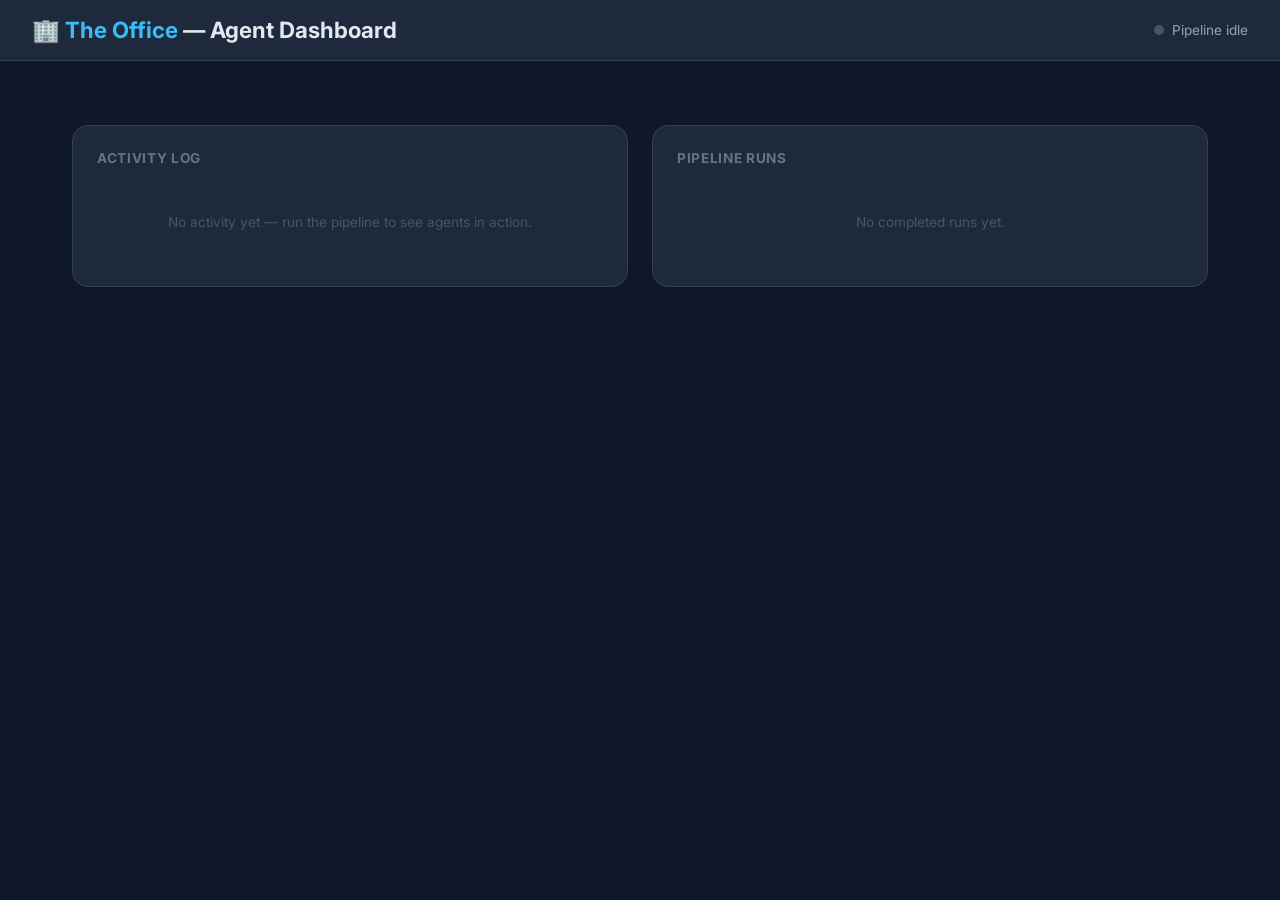
==== dashboard/templates/office.html @ f0c26884 "Add office dashboard — live agent status with speech bubbles - Flask dashboard shows agents as offic" ====
<!DOCTYPE html>
<html lang="en">
<head>
  <meta charset="utf-8">
  <meta name="viewport" content="width=device-width, initial-scale=1">
  <title>The Office — Agent Dashboard</title>
  <style>
    @import url('https://fonts.googleapis.com/css2?family=Inter:wght@400;500;600;700&display=swap');

    * { margin: 0; padding: 0; box-sizing: border-box; }

    body {
      font-family: 'Inter', sans-serif;
      background: #0f172a;
      color: #e2e8f0;
      min-height: 100vh;
    }

    .header {
      background: #1e293b;
      border-bottom: 1px solid #334155;
      padding: 1rem 2rem;
      display: flex;
      justify-content: space-between;
      align-items: center;
    }

    .header h1 {
      font-size: 1.4rem;
      font-weight: 700;
    }

    .header h1 span { color: #38bdf8; }

    .pipeline-status {
      display: flex;
      align-items: center;
      gap: 0.5rem;
      font-size: 0.85rem;
      color: #94a3b8;
    }

    .pipeline-status .dot {
      width: 10px;
      height: 10px;
      border-radius: 50%;
      background: #475569;
    }

    .pipeline-status .dot.active {
      background: #22c55e;
      animation: pulse 1.5s infinite;
    }

    @keyframes pulse {
      0%, 100% { opacity: 1; box-shadow: 0 0 0 0 rgba(34, 197, 94, 0.4); }
      50% { opacity: 0.8; box-shadow: 0 0 0 8px rgba(34, 197, 94, 0); }
    }

    .office-floor {
      display: grid;
      grid-template-columns: repeat(4, 1fr);
      gap: 1.5rem;
      padding: 2rem;
      max-width: 1200px;
      margin: 0 auto;
    }

    .desk {
      background: #1e293b;
      border: 1px solid #334155;
      border-radius: 16px;
      padding: 1.5rem;
      position: relative;
      transition: all 0.3s ease;
    }

    .desk:hover {
      border-color: #475569;
      transform: translateY(-2px);
    }

    .desk.working {
      border-color: #38bdf8;
      box-shadow: 0 0 20px rgba(56, 189, 248, 0.1);
    }

    .desk.success {
      border-color: #22c55e;
      box-shadow: 0 0 20px rgba(34, 197, 94, 0.1);
    }

    .desk.error {
      border-color: #ef4444;
      box-shadow: 0 0 20px rgba(239, 68, 68, 0.1);
    }

    .agent-avatar {
      width: 64px;
      height: 64px;
      border-radius: 50%;
      background: #334155;
      display: flex;
      align-items: center;
      justify-content: center;
      font-size: 1.8rem;
      margin: 0 auto 1rem;
      position: relative;
    }

    .desk.working .agent-avatar {
      animation: bob 1s ease-in-out infinite;
    }

    @keyframes bob {
      0%, 100% { transform: translateY(0); }
      50% { transform: translateY(-4px); }
    }

    .status-indicator {
      position: absolute;
      bottom: 2px;
      right: 2px;
      width: 14px;
      height: 14px;
      border-radius: 50%;
      border: 2px solid #1e293b;
      background: #475569;
    }

    .desk.working .status-indicator { background: #38bdf8; }
    .desk.success .status-indicator { background: #22c55e; }
    .desk.error .status-indicator { background: #ef4444; }
    .desk.idle .status-indicator { background: #475569; }

    .agent-name {
      font-weight: 600;
      text-align: center;
      font-size: 1rem;
      margin-bottom: 0.2rem;
    }

    .agent-title {
      text-align: center;
      font-size: 0.75rem;
      color: #64748b;
      margin-bottom: 1rem;
      text-transform: uppercase;
      letter-spacing: 0.05em;
    }

    .speech-bubble {
      background: #334155;
      border-radius: 12px;
      padding: 0.75rem 1rem;
      font-size: 0.85rem;
      line-height: 1.4;
      position: relative;
      min-height: 3rem;
      color: #cbd5e1;
    }

    .speech-bubble::before {
      content: '';
      position: absolute;
      top: -8px;
      left: 50%;
      transform: translateX(-50%);
      width: 0;
      height: 0;
      border-left: 8px solid transparent;
      border-right: 8px solid transparent;
      border-bottom: 8px solid #334155;
    }

    .desk.working .speech-bubble {
      background: #1e3a5f;
    }

    .desk.working .speech-bubble::before {
      border-bottom-color: #1e3a5f;
    }

    .typing-indicator {
      display: none;
    }

    .desk.working .typing-indicator {
      display: inline;
    }

    .typing-indicator span {
      display: inline-block;
      width: 4px;
      height: 4px;
      border-radius: 50%;
      background: #38bdf8;
      margin-left: 2px;
      animation: typing 1.4s infinite;
    }

    .typing-indicator span:nth-child(2) { animation-delay: 0.2s; }
    .typing-indicator span:nth-child(3) { animation-delay: 0.4s; }

    @keyframes typing {
      0%, 60%, 100% { opacity: 0.3; transform: translateY(0); }
      30% { opacity: 1; transform: translateY(-3px); }
    }

    .bottom-panel {
      max-width: 1200px;
      margin: 0 auto;
      padding: 0 2rem 2rem;
      display: grid;
      grid-template-columns: 1fr 1fr;
      gap: 1.5rem;
    }

    .panel {
      background: #1e293b;
      border: 1px solid #334155;
      border-radius: 16px;
      padding: 1.5rem;
    }

    .panel h2 {
      font-size: 0.85rem;
      text-transform: uppercase;
      letter-spacing: 0.05em;
      color: #64748b;
      margin-bottom: 1rem;
    }

    .log-entry {
      display: flex;
      gap: 0.75rem;
      padding: 0.5rem 0;
      border-bottom: 1px solid #334155;
      font-size: 0.8rem;
    }

    .log-entry:last-child { border-bottom: none; }

    .log-time {
      color: #475569;
      font-family: monospace;
      white-space: nowrap;
    }

    .log-agent {
      color: #38bdf8;
      font-weight: 500;
      min-width: 60px;
    }

    .log-message {
      color: #94a3b8;
    }

    .run-entry {
      display: flex;
      justify-content: space-between;
      align-items: center;
      padding: 0.5rem 0;
      border-bottom: 1px solid #334155;
      font-size: 0.8rem;
    }

    .run-entry:last-child { border-bottom: none; }

    .run-topic { color: #e2e8f0; }

    .run-status {
      padding: 0.15rem 0.5rem;
      border-radius: 9999px;
      font-size: 0.7rem;
      font-weight: 600;
      text-transform: uppercase;
    }

    .run-status.published { background: #14532d; color: #4ade80; }
    .run-status.review_failed { background: #7f1d1d; color: #fca5a5; }
    .run-status.running { background: #1e3a5f; color: #38bdf8; }

    .activity-log { max-height: 300px; overflow-y: auto; }

    .empty-state {
      color: #475569;
      font-size: 0.85rem;
      text-align: center;
      padding: 2rem;
    }

    @media (max-width: 768px) {
      .office-floor { grid-template-columns: repeat(2, 1fr); }
      .bottom-panel { grid-template-columns: 1fr; }
    }
  </style>
</head>
<body>

<div class="header">
  <h1>🏢 <span>The Office</span> — Agent Dashboard</h1>
  <div class="pipeline-status">
    <div class="dot" id="pipeline-dot"></div>
    <span id="pipeline-label">Pipeline idle</span>
  </div>
</div>

<div class="office-floor" id="office-floor"></div>

<div class="bottom-panel">
  <div class="panel">
    <h2>Activity Log</h2>
    <div class="activity-log" id="activity-log">
      <div class="empty-state">No activity yet — run the pipeline to see agents in action.</div>
    </div>
  </div>
  <div class="panel">
    <h2>Pipeline Runs</h2>
    <div id="runs-list">
      <div class="empty-state">No completed runs yet.</div>
    </div>
  </div>
</div>

<script>
const AGENTS_ORDER = ['seo_agent', 'writer_agent', 'editor_compliance_agent', 'publisher_agent'];

function renderAgents(agents) {
  const floor = document.getElementById('office-floor');
  floor.innerHTML = '';

  AGENTS_ORDER.forEach(key => {
    const a = agents[key];
    if (!a) return;

    const desk = document.createElement('div');
    desk.className = `desk ${a.status}`;
    desk.innerHTML = `
      <div class="agent-avatar">
        ${a.emoji}
        <div class="status-indicator"></div>
      </div>
      <div class="agent-name">${a.name}</div>
      <div class="agent-title">${a.title}</div>
      <div class="speech-bubble">
        ${a.speech}
        <span class="typing-indicator">
          <span></span><span></span><span></span>
        </span>
      </div>
    `;
    floor.appendChild(desk);
  });
}

function renderLog(log) {
  const el = document.getElementById('activity-log');
  if (!log || log.length === 0) {
    el.innerHTML = '<div class="empty-state">No activity yet — run the pipeline to see agents in action.</div>';
    return;
  }
  el.innerHTML = log.map(entry => `
    <div class="log-entry">
      <span class="log-time">${entry.time}</span>
      <span class="log-agent">${entry.agent}</span>
      <span class="log-message">${entry.message}</span>
    </div>
  `).join('');
}

function renderRuns(runs) {
  const el = document.getElementById('runs-list');
  if (!runs || runs.length === 0) {
    el.innerHTML = '<div class="empty-state">No completed runs yet.</div>';
    return;
  }
  el.innerHTML = runs.map(run => `
    <div class="run-entry">
      <span class="run-topic">${run.topic || 'Unknown'}</span>
      <span class="run-status ${run.status || ''}">${run.status || 'unknown'}</span>
    </div>
  `).join('');
}

function updatePipelineStatus(state) {
  const dot = document.getElementById('pipeline-dot');
  const label = document.getElementById('pipeline-label');
  if (state.pipeline_running) {
    dot.classList.add('active');
    label.textContent = `Working on: ${state.current_topic || '...'}`;
  } else {
    dot.classList.remove('active');
    label.textContent = 'Pipeline idle';
  }
}

async function poll() {
  try {
    const res = await fetch('/api/state');
    const state = await res.json();
    renderAgents(state.agents);
    renderLog(state.activity_log);
    renderRuns(state.runs);
    updatePipelineStatus(state);
  } catch (e) {
    console.error('Poll failed:', e);
  }
}

// Initial render from server-injected state
const initialState = {{ state | tojson }};
renderAgents(initialState.agents);
renderLog(initialState.activity_log);
renderRuns(initialState.runs);
updatePipelineStatus(initialState);

// Poll every 1.5 seconds
setInterval(poll, 1500);
</script>
</body>
</html>
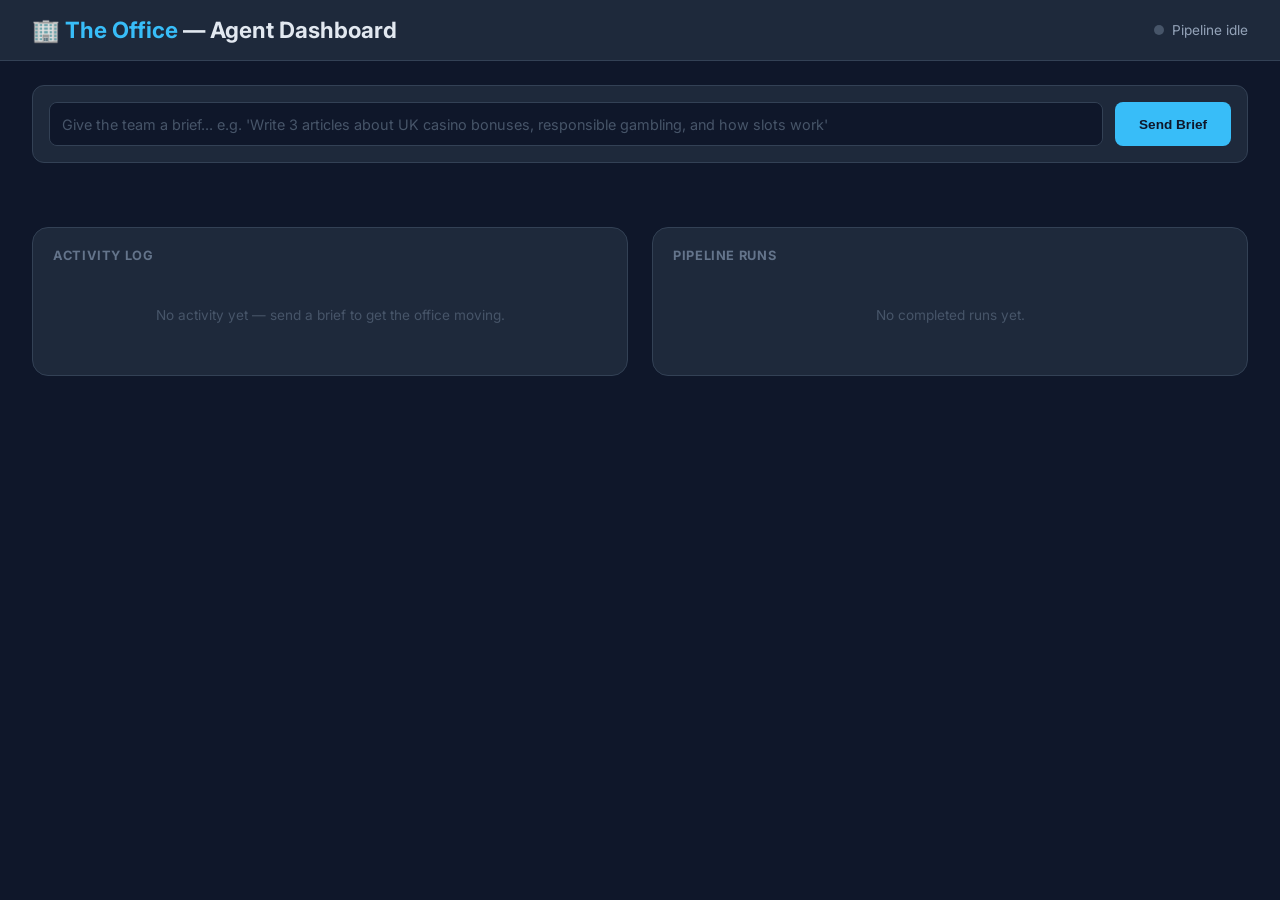
==== commit a4df1bb6: "Phase 2: Manager Agent, Sub-Editor, knowledge bases, agent chat - Manager Agent (Max) parses founder" ====
--- a/dashboard/templates/office.html
+++ b/dashboard/templates/office.html
@@ -6,16 +6,13 @@
   <title>The Office — Agent Dashboard</title>
   <style>
     @import url('https://fonts.googleapis.com/css2?family=Inter:wght@400;500;600;700&display=swap');
-
     * { margin: 0; padding: 0; box-sizing: border-box; }
-
     body {
       font-family: 'Inter', sans-serif;
       background: #0f172a;
       color: #e2e8f0;
       min-height: 100vh;
     }
-
     .header {
       background: #1e293b;
       border-bottom: 1px solid #334155;
@@ -24,277 +21,265 @@
       justify-content: space-between;
       align-items: center;
     }
-
-    .header h1 {
-      font-size: 1.4rem;
-      font-weight: 700;
-    }
-
+    .header h1 { font-size: 1.4rem; font-weight: 700; }
     .header h1 span { color: #38bdf8; }
-
     .pipeline-status {
-      display: flex;
-      align-items: center;
-      gap: 0.5rem;
-      font-size: 0.85rem;
-      color: #94a3b8;
-    }
-
-    .pipeline-status .dot {
-      width: 10px;
-      height: 10px;
-      border-radius: 50%;
-      background: #475569;
-    }
-
-    .pipeline-status .dot.active {
-      background: #22c55e;
-      animation: pulse 1.5s infinite;
-    }
-
+      display: flex; align-items: center; gap: 0.5rem;
+      font-size: 0.85rem; color: #94a3b8;
+    }
+    .dot { width: 10px; height: 10px; border-radius: 50%; background: #475569; }
+    .dot.active { background: #22c55e; animation: pulse 1.5s infinite; }
     @keyframes pulse {
-      0%, 100% { opacity: 1; box-shadow: 0 0 0 0 rgba(34, 197, 94, 0.4); }
-      50% { opacity: 0.8; box-shadow: 0 0 0 8px rgba(34, 197, 94, 0); }
-    }
+      0%, 100% { opacity: 1; box-shadow: 0 0 0 0 rgba(34,197,94,0.4); }
+      50% { opacity: 0.8; box-shadow: 0 0 0 8px rgba(34,197,94,0); }
+    }
+
+    .brief-bar { max-width: 1400px; margin: 1.5rem auto 0; padding: 0 2rem; }
+    .brief-form {
+      display: flex; gap: 0.75rem;
+      background: #1e293b; border: 1px solid #334155;
+      border-radius: 12px; padding: 1rem;
+    }
+    .brief-form textarea {
+      flex: 1; background: #0f172a; border: 1px solid #334155;
+      border-radius: 8px; color: #e2e8f0; padding: 0.75rem;
+      font-family: inherit; font-size: 0.9rem; resize: none;
+      height: 44px; line-height: 1.4;
+    }
+    .brief-form textarea:focus { outline: none; border-color: #38bdf8; }
+    .brief-form textarea::placeholder { color: #475569; }
+    .brief-form button {
+      background: #38bdf8; color: #0f172a; border: none;
+      border-radius: 8px; padding: 0 1.5rem;
+      font-weight: 600; font-size: 0.85rem; cursor: pointer; white-space: nowrap;
+    }
+    .brief-form button:hover { background: #7dd3fc; }
+    .brief-form button:disabled { background: #334155; color: #64748b; cursor: not-allowed; }
 
     .office-floor {
       display: grid;
-      grid-template-columns: repeat(4, 1fr);
-      gap: 1.5rem;
-      padding: 2rem;
-      max-width: 1200px;
-      margin: 0 auto;
-    }
-
+      grid-template-columns: repeat(6, 1fr);
+      grid-template-rows: auto auto;
+      gap: 1rem; padding: 1.5rem 2rem;
+      max-width: 1400px; margin: 0 auto;
+    }
+    .desk[data-agent="sub_editor_agent"] {
+      grid-column: 4;
+      grid-row: 2;
+    }
     .desk {
-      background: #1e293b;
-      border: 1px solid #334155;
-      border-radius: 16px;
-      padding: 1.5rem;
-      position: relative;
-      transition: all 0.3s ease;
-    }
-
-    .desk:hover {
-      border-color: #475569;
-      transform: translateY(-2px);
-    }
-
-    .desk.working {
-      border-color: #38bdf8;
-      box-shadow: 0 0 20px rgba(56, 189, 248, 0.1);
-    }
-
-    .desk.success {
-      border-color: #22c55e;
-      box-shadow: 0 0 20px rgba(34, 197, 94, 0.1);
-    }
-
-    .desk.error {
-      border-color: #ef4444;
-      box-shadow: 0 0 20px rgba(239, 68, 68, 0.1);
-    }
-
+      background: #1e293b; border: 1px solid #334155;
+      border-radius: 16px; padding: 1.25rem;
+      transition: all 0.3s ease; cursor: pointer;
+    }
+    .desk:hover { border-color: #475569; transform: translateY(-2px); }
+    .desk.working { border-color: #38bdf8; box-shadow: 0 0 20px rgba(56,189,248,0.1); }
+    .desk.success { border-color: #22c55e; box-shadow: 0 0 20px rgba(34,197,94,0.1); }
+    .desk.error { border-color: #ef4444; box-shadow: 0 0 20px rgba(239,68,68,0.1); }
     .agent-avatar {
-      width: 64px;
-      height: 64px;
-      border-radius: 50%;
-      background: #334155;
-      display: flex;
-      align-items: center;
-      justify-content: center;
-      font-size: 1.8rem;
-      margin: 0 auto 1rem;
-      position: relative;
-    }
-
-    .desk.working .agent-avatar {
-      animation: bob 1s ease-in-out infinite;
-    }
-
-    @keyframes bob {
-      0%, 100% { transform: translateY(0); }
-      50% { transform: translateY(-4px); }
-    }
-
+      width: 56px; height: 56px; border-radius: 50%;
+      background: #334155; display: flex; align-items: center;
+      justify-content: center; font-size: 1.6rem;
+      margin: 0 auto 0.75rem; position: relative;
+    }
+    .desk.working .agent-avatar { animation: bob 1s ease-in-out infinite; }
+    @keyframes bob { 0%, 100% { transform: translateY(0); } 50% { transform: translateY(-4px); } }
     .status-indicator {
-      position: absolute;
-      bottom: 2px;
-      right: 2px;
-      width: 14px;
-      height: 14px;
-      border-radius: 50%;
-      border: 2px solid #1e293b;
-      background: #475569;
-    }
-
+      position: absolute; bottom: 2px; right: 2px;
+      width: 12px; height: 12px; border-radius: 50%;
+      border: 2px solid #1e293b; background: #475569;
+    }
     .desk.working .status-indicator { background: #38bdf8; }
     .desk.success .status-indicator { background: #22c55e; }
     .desk.error .status-indicator { background: #ef4444; }
-    .desk.idle .status-indicator { background: #475569; }
-
-    .agent-name {
-      font-weight: 600;
-      text-align: center;
-      font-size: 1rem;
-      margin-bottom: 0.2rem;
-    }
-
+    .agent-name { font-weight: 600; text-align: center; font-size: 0.9rem; margin-bottom: 0.15rem; }
     .agent-title {
-      text-align: center;
-      font-size: 0.75rem;
-      color: #64748b;
-      margin-bottom: 1rem;
-      text-transform: uppercase;
-      letter-spacing: 0.05em;
-    }
-
+      text-align: center; font-size: 0.65rem; color: #64748b;
+      text-transform: uppercase; letter-spacing: 0.05em; margin-bottom: 0.75rem;
+    }
     .speech-bubble {
-      background: #334155;
-      border-radius: 12px;
-      padding: 0.75rem 1rem;
-      font-size: 0.85rem;
-      line-height: 1.4;
-      position: relative;
-      min-height: 3rem;
-      color: #cbd5e1;
-    }
-
+      background: #334155; border-radius: 10px;
+      padding: 0.6rem 0.75rem; font-size: 0.78rem;
+      line-height: 1.4; position: relative;
+      min-height: 2.5rem; color: #cbd5e1;
+    }
     .speech-bubble::before {
-      content: '';
-      position: absolute;
-      top: -8px;
-      left: 50%;
-      transform: translateX(-50%);
-      width: 0;
-      height: 0;
-      border-left: 8px solid transparent;
-      border-right: 8px solid transparent;
-      border-bottom: 8px solid #334155;
-    }
-
-    .desk.working .speech-bubble {
-      background: #1e3a5f;
-    }
-
-    .desk.working .speech-bubble::before {
-      border-bottom-color: #1e3a5f;
-    }
-
-    .typing-indicator {
-      display: none;
-    }
-
-    .desk.working .typing-indicator {
-      display: inline;
-    }
-
+      content: ''; position: absolute; top: -7px; left: 50%; transform: translateX(-50%);
+      border-left: 7px solid transparent; border-right: 7px solid transparent;
+      border-bottom: 7px solid #334155;
+    }
+    .desk.working .speech-bubble { background: #1e3a5f; }
+    .desk.working .speech-bubble::before { border-bottom-color: #1e3a5f; }
+    .click-hint {
+      text-align: center; font-size: 0.6rem; color: #475569;
+      margin-top: 0.5rem; opacity: 0;
+      transition: opacity 0.2s;
+    }
+    .desk:hover .click-hint { opacity: 1; }
+    .typing-indicator { display: none; }
+    .desk.working .typing-indicator { display: inline; }
     .typing-indicator span {
-      display: inline-block;
-      width: 4px;
-      height: 4px;
-      border-radius: 50%;
-      background: #38bdf8;
-      margin-left: 2px;
+      display: inline-block; width: 4px; height: 4px;
+      border-radius: 50%; background: #38bdf8; margin-left: 2px;
       animation: typing 1.4s infinite;
     }
-
     .typing-indicator span:nth-child(2) { animation-delay: 0.2s; }
     .typing-indicator span:nth-child(3) { animation-delay: 0.4s; }
-
     @keyframes typing {
       0%, 60%, 100% { opacity: 0.3; transform: translateY(0); }
       30% { opacity: 1; transform: translateY(-3px); }
     }
 
+    /* Modal */
+    .modal-overlay {
+      display: none; position: fixed; inset: 0;
+      background: rgba(0,0,0,0.7); z-index: 100;
+      justify-content: center; align-items: center;
+      backdrop-filter: blur(4px);
+    }
+    .modal-overlay.open { display: flex; }
+    .modal {
+      background: #1e293b; border: 1px solid #334155;
+      border-radius: 20px; padding: 2rem;
+      max-width: 500px; width: 90%; max-height: 80vh;
+      overflow-y: auto; position: relative;
+    }
+    .modal-close {
+      position: absolute; top: 1rem; right: 1rem;
+      background: #334155; border: none; color: #94a3b8;
+      width: 32px; height: 32px; border-radius: 50%;
+      cursor: pointer; font-size: 1.1rem;
+      display: flex; align-items: center; justify-content: center;
+    }
+    .modal-close:hover { background: #475569; color: #e2e8f0; }
+    .modal-header {
+      display: flex; align-items: center; gap: 1rem; margin-bottom: 1.5rem;
+    }
+    .modal-avatar {
+      width: 48px; height: 48px; border-radius: 50%;
+      background: #334155; display: flex; align-items: center;
+      justify-content: center; font-size: 1.4rem;
+    }
+    .modal-name { font-weight: 700; font-size: 1.1rem; }
+    .modal-title { font-size: 0.75rem; color: #64748b; text-transform: uppercase; letter-spacing: 0.05em; }
+    .modal-status {
+      display: inline-block; padding: 0.15rem 0.5rem;
+      border-radius: 9999px; font-size: 0.65rem;
+      font-weight: 600; text-transform: uppercase; margin-top: 0.25rem;
+    }
+    .modal-status.working { background: #1e3a5f; color: #38bdf8; }
+    .modal-status.success { background: #14532d; color: #4ade80; }
+    .modal-status.error { background: #7f1d1d; color: #fca5a5; }
+    .modal-status.idle { background: #334155; color: #64748b; }
+    .modal-section { margin-bottom: 1.25rem; }
+    .modal-section h3 {
+      font-size: 0.7rem; text-transform: uppercase;
+      letter-spacing: 0.05em; color: #64748b; margin-bottom: 0.5rem;
+    }
+    .modal-speech {
+      background: #334155; border-radius: 10px;
+      padding: 0.75rem 1rem; font-size: 0.85rem;
+      line-height: 1.5; color: #cbd5e1;
+    }
+    .thought-entry {
+      background: #0f172a; border-radius: 8px;
+      padding: 0.6rem 0.75rem; margin-bottom: 0.5rem;
+      font-size: 0.8rem; line-height: 1.5; color: #94a3b8;
+      border-left: 3px solid #334155; white-space: pre-wrap;
+    }
+    .thought-entry .thought-time {
+      font-size: 0.65rem; color: #475569;
+      font-family: monospace; display: block; margin-bottom: 0.25rem;
+    }
+    .thought-entry.latest { border-left-color: #38bdf8; color: #cbd5e1; }
+
+    /* Chat */
+    .chat-box {
+      max-height: 200px; overflow-y: auto;
+      margin-bottom: 0.5rem;
+    }
+    .chat-msg {
+      padding: 0.5rem 0.75rem; border-radius: 10px;
+      margin-bottom: 0.4rem; font-size: 0.8rem; line-height: 1.4;
+      max-width: 85%;
+    }
+    .chat-msg.user {
+      background: #1e3a5f; color: #7dd3fc;
+      margin-left: auto; text-align: right;
+    }
+    .chat-msg.agent {
+      background: #334155; color: #cbd5e1;
+    }
+    .chat-msg .kb-badge {
+      display: inline-block; font-size: 0.6rem;
+      background: #14532d; color: #4ade80;
+      padding: 0.1rem 0.4rem; border-radius: 9999px;
+      margin-top: 0.25rem;
+    }
+    .chat-form {
+      display: flex; gap: 0.5rem;
+    }
+    .chat-input {
+      flex: 1; background: #0f172a; border: 1px solid #334155;
+      border-radius: 8px; color: #e2e8f0; padding: 0.5rem 0.75rem;
+      font-family: inherit; font-size: 0.8rem;
+    }
+    .chat-input:focus { outline: none; border-color: #38bdf8; }
+    .chat-input::placeholder { color: #475569; }
+    .chat-send {
+      background: #38bdf8; color: #0f172a; border: none;
+      border-radius: 8px; padding: 0.5rem 1rem;
+      font-weight: 600; font-size: 0.8rem; cursor: pointer;
+    }
+    .chat-send:hover { background: #7dd3fc; }
+    .chat-send:disabled { background: #334155; color: #64748b; cursor: not-allowed; }
+
+    /* Bottom panels */
     .bottom-panel {
-      max-width: 1200px;
-      margin: 0 auto;
+      max-width: 1400px; margin: 0 auto;
       padding: 0 2rem 2rem;
-      display: grid;
-      grid-template-columns: 1fr 1fr;
-      gap: 1.5rem;
-    }
-
+      display: grid; grid-template-columns: 1fr 1fr; gap: 1.5rem;
+    }
     .panel {
-      background: #1e293b;
-      border: 1px solid #334155;
-      border-radius: 16px;
-      padding: 1.5rem;
-    }
-
+      background: #1e293b; border: 1px solid #334155;
+      border-radius: 16px; padding: 1.25rem;
+    }
     .panel h2 {
-      font-size: 0.85rem;
-      text-transform: uppercase;
-      letter-spacing: 0.05em;
-      color: #64748b;
-      margin-bottom: 1rem;
-    }
-
+      font-size: 0.8rem; text-transform: uppercase;
+      letter-spacing: 0.05em; color: #64748b; margin-bottom: 0.75rem;
+    }
     .log-entry {
-      display: flex;
-      gap: 0.75rem;
-      padding: 0.5rem 0;
-      border-bottom: 1px solid #334155;
-      font-size: 0.8rem;
-    }
-
+      display: flex; gap: 0.6rem; padding: 0.4rem 0;
+      border-bottom: 1px solid #1e293b; font-size: 0.75rem;
+    }
     .log-entry:last-child { border-bottom: none; }
-
-    .log-time {
-      color: #475569;
-      font-family: monospace;
-      white-space: nowrap;
-    }
-
-    .log-agent {
-      color: #38bdf8;
-      font-weight: 500;
-      min-width: 60px;
-    }
-
-    .log-message {
-      color: #94a3b8;
-    }
-
+    .log-time { color: #475569; font-family: monospace; white-space: nowrap; }
+    .log-agent { color: #38bdf8; font-weight: 500; min-width: 50px; }
+    .log-message { color: #94a3b8; }
     .run-entry {
-      display: flex;
-      justify-content: space-between;
-      align-items: center;
-      padding: 0.5rem 0;
-      border-bottom: 1px solid #334155;
-      font-size: 0.8rem;
-    }
-
+      display: flex; justify-content: space-between; align-items: center;
+      padding: 0.5rem 0; border-bottom: 1px solid #1e293b; font-size: 0.78rem;
+    }
     .run-entry:last-child { border-bottom: none; }
-
-    .run-topic { color: #e2e8f0; }
-
+    .run-topic { color: #e2e8f0; flex: 1; }
+    .run-jobs { color: #64748b; margin: 0 0.75rem; font-size: 0.7rem; }
     .run-status {
-      padding: 0.15rem 0.5rem;
-      border-radius: 9999px;
-      font-size: 0.7rem;
-      font-weight: 600;
-      text-transform: uppercase;
-    }
-
+      padding: 0.15rem 0.5rem; border-radius: 9999px;
+      font-size: 0.65rem; font-weight: 600; text-transform: uppercase;
+    }
+    .run-status.completed { background: #14532d; color: #4ade80; }
     .run-status.published { background: #14532d; color: #4ade80; }
-    .run-status.review_failed { background: #7f1d1d; color: #fca5a5; }
+    .run-status.partial { background: #713f12; color: #fbbf24; }
+    .run-status.failed, .run-status.review_failed { background: #7f1d1d; color: #fca5a5; }
     .run-status.running { background: #1e3a5f; color: #38bdf8; }
-
     .activity-log { max-height: 300px; overflow-y: auto; }
-
-    .empty-state {
-      color: #475569;
-      font-size: 0.85rem;
-      text-align: center;
-      padding: 2rem;
-    }
-
-    @media (max-width: 768px) {
-      .office-floor { grid-template-columns: repeat(2, 1fr); }
+    .empty-state { color: #475569; font-size: 0.85rem; text-align: center; padding: 2rem; }
+
+    @media (max-width: 900px) {
+      .office-floor { grid-template-columns: repeat(3, 1fr); }
       .bottom-panel { grid-template-columns: 1fr; }
     }
+    @media (max-width: 600px) { .office-floor { grid-template-columns: repeat(2, 1fr); } }
   </style>
 </head>
 <body>
@@ -307,13 +292,28 @@
   </div>
 </div>
 
+<div class="brief-bar">
+  <form class="brief-form" id="brief-form" onsubmit="return submitBrief(event)">
+    <textarea id="brief-input" placeholder="Give the team a brief... e.g. 'Write 3 articles about UK casino bonuses, responsible gambling, and how slots work'" rows="1"></textarea>
+    <button type="submit" id="brief-btn">Send Brief</button>
+  </form>
+</div>
+
 <div class="office-floor" id="office-floor"></div>
+
+<!-- Agent detail modal -->
+<div class="modal-overlay" id="modal-overlay" onclick="closeModal(event)">
+  <div class="modal" id="modal" onclick="event.stopPropagation()">
+    <button class="modal-close" onclick="document.getElementById('modal-overlay').classList.remove('open')">&times;</button>
+    <div id="modal-content"></div>
+  </div>
+</div>
 
 <div class="bottom-panel">
   <div class="panel">
     <h2>Activity Log</h2>
     <div class="activity-log" id="activity-log">
-      <div class="empty-state">No activity yet — run the pipeline to see agents in action.</div>
+      <div class="empty-state">No activity yet — send a brief to get the office moving.</div>
     </div>
   </div>
   <div class="panel">
@@ -325,18 +325,20 @@
 </div>
 
 <script>
-const AGENTS_ORDER = ['seo_agent', 'writer_agent', 'editor_compliance_agent', 'publisher_agent'];
+const AGENTS_ORDER = ['manager_agent', 'seo_agent', 'writer_agent', 'editor_agent', 'compliance_agent', 'publisher_agent', 'sub_editor_agent'];
+let currentState = {};
 
 function renderAgents(agents) {
   const floor = document.getElementById('office-floor');
   floor.innerHTML = '';
-
   AGENTS_ORDER.forEach(key => {
     const a = agents[key];
     if (!a) return;
-
+    const thoughtCount = (a.thoughts || []).length;
     const desk = document.createElement('div');
     desk.className = `desk ${a.status}`;
+    desk.dataset.agent = key;
+    desk.onclick = () => openModal(key, agents);
     desk.innerHTML = `
       <div class="agent-avatar">
         ${a.emoji}
@@ -346,40 +348,93 @@
       <div class="agent-title">${a.title}</div>
       <div class="speech-bubble">
         ${a.speech}
-        <span class="typing-indicator">
-          <span></span><span></span><span></span>
-        </span>
+        <span class="typing-indicator"><span></span><span></span><span></span></span>
       </div>
+      <div class="click-hint">${thoughtCount ? `Click — ${thoughtCount} thought${thoughtCount > 1 ? 's' : ''}` : 'Click to view'}</div>
     `;
     floor.appendChild(desk);
   });
 }
 
+function openModal(agentKey, agents) {
+  const a = agents[agentKey];
+  if (!a) return;
+  const thoughts = a.thoughts || [];
+  const mc = document.getElementById('modal-content');
+  mc.innerHTML = `
+    <div class="modal-header">
+      <div class="modal-avatar">${a.emoji}</div>
+      <div>
+        <div class="modal-name">${a.name}</div>
+        <div class="modal-title">${a.title}</div>
+        <div class="modal-status ${a.status}">${a.status}</div>
+      </div>
+    </div>
+    <div class="modal-section">
+      <h3>Currently saying</h3>
+      <div class="modal-speech">${a.speech}</div>
+    </div>
+    <div class="modal-section">
+      <h3>Talk to ${a.name}</h3>
+      <div class="chat-box" id="chat-box-${agentKey}"></div>
+      <form class="chat-form" onsubmit="return sendChat(event, '${agentKey}')">
+        <input type="text" class="chat-input" id="chat-input-${agentKey}" placeholder="Give ${a.name} feedback... e.g. 'be more flexible on word count'" autocomplete="off">
+        <button type="submit" class="chat-send">Send</button>
+      </form>
+    </div>
+    <div class="modal-section">
+      <h3>Thought process ${thoughts.length ? `(${thoughts.length})` : ''}</h3>
+      ${thoughts.length
+        ? thoughts.map((t, i) => `
+          <div class="thought-entry ${i === 0 ? 'latest' : ''}">
+            <span class="thought-time">${t.time}</span>
+            ${t.text}
+          </div>
+        `).join('')
+        : '<div class="empty-state" style="padding:1rem">No thoughts yet — waiting for work.</div>'
+      }
+    </div>
+  `;
+  document.getElementById('modal-overlay').classList.add('open');
+}
+
+function closeModal(e) {
+  if (e.target === document.getElementById('modal-overlay')) {
+    document.getElementById('modal-overlay').classList.remove('open');
+  }
+}
+
+// Close on Escape
+document.addEventListener('keydown', e => {
+  if (e.key === 'Escape') document.getElementById('modal-overlay').classList.remove('open');
+});
+
 function renderLog(log) {
   const el = document.getElementById('activity-log');
-  if (!log || log.length === 0) {
-    el.innerHTML = '<div class="empty-state">No activity yet — run the pipeline to see agents in action.</div>';
+  if (!log || !log.length) {
+    el.innerHTML = '<div class="empty-state">No activity yet — send a brief to get the office moving.</div>';
     return;
   }
-  el.innerHTML = log.map(entry => `
+  el.innerHTML = log.map(e => `
     <div class="log-entry">
-      <span class="log-time">${entry.time}</span>
-      <span class="log-agent">${entry.agent}</span>
-      <span class="log-message">${entry.message}</span>
+      <span class="log-time">${e.time}</span>
+      <span class="log-agent">${e.agent}</span>
+      <span class="log-message">${e.message}</span>
     </div>
   `).join('');
 }
 
 function renderRuns(runs) {
   const el = document.getElementById('runs-list');
-  if (!runs || runs.length === 0) {
+  if (!runs || !runs.length) {
     el.innerHTML = '<div class="empty-state">No completed runs yet.</div>';
     return;
   }
-  el.innerHTML = runs.map(run => `
+  el.innerHTML = runs.map(r => `
     <div class="run-entry">
-      <span class="run-topic">${run.topic || 'Unknown'}</span>
-      <span class="run-status ${run.status || ''}">${run.status || 'unknown'}</span>
+      <span class="run-topic">${r.topic || 'Unknown'}</span>
+      ${r.jobs ? `<span class="run-jobs">${r.jobs} job(s)</span>` : ''}
+      <span class="run-status ${r.status || ''}">${r.status || '?'}</span>
     </div>
   `).join('');
 }
@@ -387,36 +442,113 @@
 function updatePipelineStatus(state) {
   const dot = document.getElementById('pipeline-dot');
   const label = document.getElementById('pipeline-label');
+  const btn = document.getElementById('brief-btn');
   if (state.pipeline_running) {
     dot.classList.add('active');
     label.textContent = `Working on: ${state.current_topic || '...'}`;
+    btn.disabled = true; btn.textContent = 'Running...';
   } else {
     dot.classList.remove('active');
     label.textContent = 'Pipeline idle';
+    btn.disabled = false; btn.textContent = 'Send Brief';
   }
 }
 
 async function poll() {
   try {
     const res = await fetch('/api/state');
-    const state = await res.json();
-    renderAgents(state.agents);
-    renderLog(state.activity_log);
-    renderRuns(state.runs);
-    updatePipelineStatus(state);
-  } catch (e) {
-    console.error('Poll failed:', e);
+    currentState = await res.json();
+    renderAgents(currentState.agents);
+    renderLog(currentState.activity_log);
+    renderRuns(currentState.runs);
+    updatePipelineStatus(currentState);
+    // Auto-refresh modal if open
+    const overlay = document.getElementById('modal-overlay');
+    if (overlay.classList.contains('open')) {
+      const mc = document.getElementById('modal-content');
+      const nameEl = mc.querySelector('.modal-name');
+      if (nameEl) {
+        const openAgent = AGENTS_ORDER.find(k => currentState.agents[k]?.name === nameEl.textContent);
+        if (openAgent) openModal(openAgent, currentState.agents);
+      }
+    }
+  } catch (e) {}
+}
+
+async function sendChat(e, agentKey) {
+  e.preventDefault();
+  const input = document.getElementById(`chat-input-${agentKey}`);
+  const box = document.getElementById(`chat-box-${agentKey}`);
+  const msg = input.value.trim();
+  if (!msg) return false;
+
+  // Show user message
+  box.innerHTML += `<div class="chat-msg user">${msg}</div>`;
+  input.value = '';
+  input.disabled = true;
+  box.scrollTop = box.scrollHeight;
+
+  // Show typing indicator
+  box.innerHTML += `<div class="chat-msg agent" id="chat-typing">Thinking...</div>`;
+  box.scrollTop = box.scrollHeight;
+
+  try {
+    const res = await fetch('/api/chat', {
+      method: 'POST',
+      headers: {'Content-Type': 'application/json'},
+      body: JSON.stringify({ agent: agentKey, message: msg })
+    });
+    const data = await res.json();
+    // Remove typing indicator
+    const typing = document.getElementById('chat-typing');
+    if (typing) typing.remove();
+
+    if (data.error) {
+      box.innerHTML += `<div class="chat-msg agent">Sorry, something went wrong: ${data.error}</div>`;
+    } else {
+      let reply = `<div class="chat-msg agent">${data.reply}`;
+      if (data.knowledge_updated) {
+        reply += `<br><span class="kb-badge">Knowledge base updated</span>`;
+      }
+      reply += `</div>`;
+      box.innerHTML += reply;
+    }
+  } catch (err) {
+    const typing = document.getElementById('chat-typing');
+    if (typing) typing.remove();
+    box.innerHTML += `<div class="chat-msg agent">Connection error — is the server running?</div>`;
   }
-}
-
-// Initial render from server-injected state
-const initialState = {{ state | tojson }};
-renderAgents(initialState.agents);
-renderLog(initialState.activity_log);
-renderRuns(initialState.runs);
-updatePipelineStatus(initialState);
-
-// Poll every 1.5 seconds
+
+  input.disabled = false;
+  input.focus();
+  box.scrollTop = box.scrollHeight;
+  return false;
+}
+
+function submitBrief(e) {
+  e.preventDefault();
+  const input = document.getElementById('brief-input');
+  const brief = input.value.trim();
+  if (!brief) return false;
+  fetch('/api/update', {
+    method: 'POST',
+    headers: {'Content-Type': 'application/json'},
+    body: JSON.stringify({
+      pipeline_running: true, current_topic: brief,
+      agent: 'manager_agent', status: 'working',
+      speech: 'New brief received! Reading...',
+      log: 'Brief submitted: ' + brief,
+    })
+  });
+  input.value = '';
+  return false;
+}
+
+currentState = {{ state | tojson }};
+renderAgents(currentState.agents);
+renderLog(currentState.activity_log);
+renderRuns(currentState.runs);
+updatePipelineStatus(currentState);
 setInterval(poll, 1500);
 </script>
 </body>
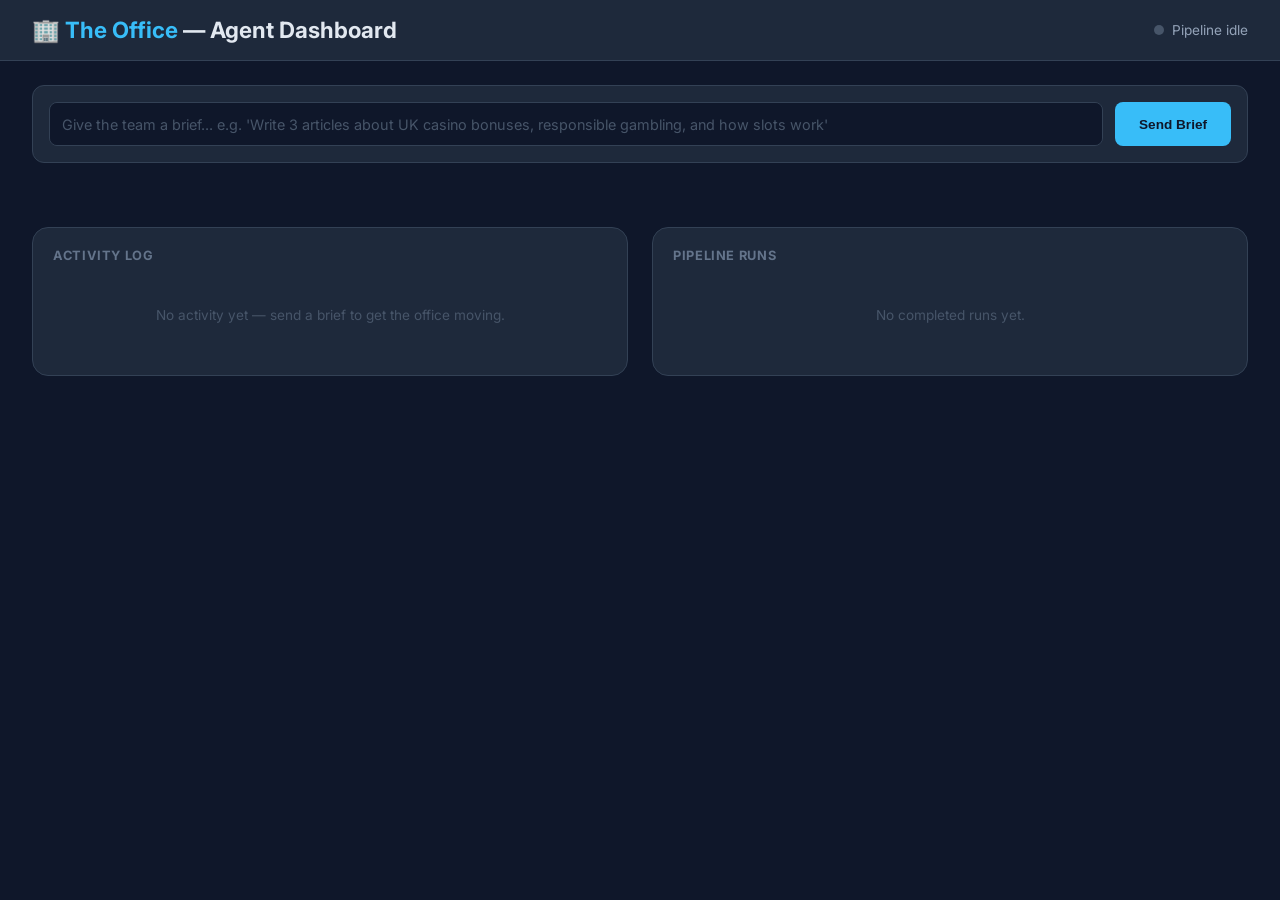
==== commit a6dd8f8d: "Live agent chat with personality, conversation history, and knowledge base learning - Each agent has" ====
--- a/dashboard/templates/office.html
+++ b/dashboard/templates/office.html
@@ -195,41 +195,71 @@
 
     /* Chat */
     .chat-box {
-      max-height: 200px; overflow-y: auto;
-      margin-bottom: 0.5rem;
-    }
+      max-height: 280px; overflow-y: auto;
+      margin-bottom: 0.75rem;
+      padding: 0.5rem;
+      background: #0f172a;
+      border-radius: 10px;
+      border: 1px solid #1e293b;
+    }
+    .chat-welcome {
+      color: #475569; font-size: 0.8rem;
+      text-align: center; padding: 2rem 1rem;
+      font-style: italic;
+    }
+    .chat-loading { color: #475569; font-size: 0.8rem; text-align: center; padding: 1rem; }
     .chat-msg {
-      padding: 0.5rem 0.75rem; border-radius: 10px;
-      margin-bottom: 0.4rem; font-size: 0.8rem; line-height: 1.4;
-      max-width: 85%;
+      padding: 0.5rem 0.75rem; border-radius: 12px;
+      margin-bottom: 0.4rem; font-size: 0.82rem; line-height: 1.5;
+      max-width: 85%; position: relative;
+      animation: msgIn 0.2s ease;
+    }
+    @keyframes msgIn {
+      from { opacity: 0; transform: translateY(4px); }
+      to { opacity: 1; transform: translateY(0); }
     }
     .chat-msg.user {
-      background: #1e3a5f; color: #7dd3fc;
-      margin-left: auto; text-align: right;
+      background: #1e3a5f; color: #bae6fd;
+      margin-left: auto; border-bottom-right-radius: 4px;
     }
     .chat-msg.agent {
-      background: #334155; color: #cbd5e1;
+      background: #334155; color: #e2e8f0;
+      border-bottom-left-radius: 4px;
+    }
+    .chat-msg.typing {
+      background: #334155; padding: 0.75rem;
+    }
+    .chat-msg-time {
+      display: block; font-size: 0.6rem; color: #475569;
+      margin-bottom: 0.15rem;
     }
     .chat-msg .kb-badge {
       display: inline-block; font-size: 0.6rem;
       background: #14532d; color: #4ade80;
       padding: 0.1rem 0.4rem; border-radius: 9999px;
-      margin-top: 0.25rem;
-    }
+      margin-top: 0.3rem;
+    }
+    .typing-dots span {
+      display: inline-block; width: 6px; height: 6px;
+      border-radius: 50%; background: #64748b; margin-right: 3px;
+      animation: typing 1.4s infinite;
+    }
+    .typing-dots span:nth-child(2) { animation-delay: 0.2s; }
+    .typing-dots span:nth-child(3) { animation-delay: 0.4s; }
     .chat-form {
       display: flex; gap: 0.5rem;
     }
     .chat-input {
       flex: 1; background: #0f172a; border: 1px solid #334155;
-      border-radius: 8px; color: #e2e8f0; padding: 0.5rem 0.75rem;
-      font-family: inherit; font-size: 0.8rem;
+      border-radius: 20px; color: #e2e8f0; padding: 0.6rem 1rem;
+      font-family: inherit; font-size: 0.82rem;
     }
     .chat-input:focus { outline: none; border-color: #38bdf8; }
     .chat-input::placeholder { color: #475569; }
     .chat-send {
       background: #38bdf8; color: #0f172a; border: none;
-      border-radius: 8px; padding: 0.5rem 1rem;
-      font-weight: 600; font-size: 0.8rem; cursor: pointer;
+      border-radius: 20px; padding: 0.6rem 1.25rem;
+      font-weight: 600; font-size: 0.82rem; cursor: pointer;
     }
     .chat-send:hover { background: #7dd3fc; }
     .chat-send:disabled { background: #334155; color: #64748b; cursor: not-allowed; }
@@ -375,10 +405,10 @@
       <div class="modal-speech">${a.speech}</div>
     </div>
     <div class="modal-section">
-      <h3>Talk to ${a.name}</h3>
-      <div class="chat-box" id="chat-box-${agentKey}"></div>
+      <h3>Chat with ${a.name}</h3>
+      <div class="chat-box" id="chat-box-${agentKey}"><div class="chat-loading">Loading...</div></div>
       <form class="chat-form" onsubmit="return sendChat(event, '${agentKey}')">
-        <input type="text" class="chat-input" id="chat-input-${agentKey}" placeholder="Give ${a.name} feedback... e.g. 'be more flexible on word count'" autocomplete="off">
+        <input type="text" class="chat-input" id="chat-input-${agentKey}" placeholder="Message ${a.name}..." autocomplete="off">
         <button type="submit" class="chat-send">Send</button>
       </form>
     </div>
@@ -396,6 +426,11 @@
     </div>
   `;
   document.getElementById('modal-overlay').classList.add('open');
+  loadChatHistory(agentKey);
+  setTimeout(() => {
+    const input = document.getElementById(`chat-input-${agentKey}`);
+    if (input) input.focus();
+  }, 100);
 }
 
 function closeModal(e) {
@@ -475,21 +510,53 @@
   } catch (e) {}
 }
 
+async function loadChatHistory(agentKey) {
+  const box = document.getElementById(`chat-box-${agentKey}`);
+  if (!box) return;
+  try {
+    const res = await fetch(`/api/chat/history/${agentKey}`);
+    const history = await res.json();
+    box.innerHTML = '';
+    if (history.length === 0) {
+      const name = currentState.agents[agentKey]?.name || 'this agent';
+      box.innerHTML = `<div class="chat-welcome">Start a conversation with ${name} — give feedback, ask questions, or just chat.</div>`;
+    } else {
+      history.forEach(h => {
+        const cls = h.role === 'user' ? 'user' : 'agent';
+        let html = `<div class="chat-msg ${cls}"><span class="chat-msg-time">${h.time || ''}</span>${h.content}`;
+        if (h.kb_updated) html += `<br><span class="kb-badge">Remembered</span>`;
+        html += `</div>`;
+        box.innerHTML += html;
+      });
+    }
+    box.scrollTop = box.scrollHeight;
+  } catch (e) {
+    box.innerHTML = '<div class="chat-welcome">Chat unavailable.</div>';
+  }
+}
+
 async function sendChat(e, agentKey) {
   e.preventDefault();
   const input = document.getElementById(`chat-input-${agentKey}`);
   const box = document.getElementById(`chat-box-${agentKey}`);
+  const btn = e.target.querySelector('.chat-send');
   const msg = input.value.trim();
   if (!msg) return false;
 
-  // Show user message
-  box.innerHTML += `<div class="chat-msg user">${msg}</div>`;
+  // Remove welcome message if present
+  const welcome = box.querySelector('.chat-welcome');
+  if (welcome) welcome.remove();
+
+  box.innerHTML += `<div class="chat-msg user"><span class="chat-msg-time">now</span>${msg}</div>`;
   input.value = '';
   input.disabled = true;
+  btn.disabled = true;
+  btn.textContent = '...';
   box.scrollTop = box.scrollHeight;
 
-  // Show typing indicator
-  box.innerHTML += `<div class="chat-msg agent" id="chat-typing">Thinking...</div>`;
+  // Typing indicator
+  const typingId = 'typing-' + Date.now();
+  box.innerHTML += `<div class="chat-msg agent typing" id="${typingId}"><span class="typing-dots"><span></span><span></span><span></span></span></div>`;
   box.scrollTop = box.scrollHeight;
 
   try {
@@ -499,27 +566,24 @@
       body: JSON.stringify({ agent: agentKey, message: msg })
     });
     const data = await res.json();
-    // Remove typing indicator
-    const typing = document.getElementById('chat-typing');
-    if (typing) typing.remove();
+    document.getElementById(typingId)?.remove();
 
     if (data.error) {
-      box.innerHTML += `<div class="chat-msg agent">Sorry, something went wrong: ${data.error}</div>`;
+      box.innerHTML += `<div class="chat-msg agent">Something went wrong: ${data.error}</div>`;
     } else {
-      let reply = `<div class="chat-msg agent">${data.reply}`;
-      if (data.knowledge_updated) {
-        reply += `<br><span class="kb-badge">Knowledge base updated</span>`;
-      }
-      reply += `</div>`;
-      box.innerHTML += reply;
+      let html = `<div class="chat-msg agent"><span class="chat-msg-time">now</span>${data.reply}`;
+      if (data.knowledge_updated) html += `<br><span class="kb-badge">Remembered</span>`;
+      html += `</div>`;
+      box.innerHTML += html;
     }
   } catch (err) {
-    const typing = document.getElementById('chat-typing');
-    if (typing) typing.remove();
-    box.innerHTML += `<div class="chat-msg agent">Connection error — is the server running?</div>`;
+    document.getElementById(typingId)?.remove();
+    box.innerHTML += `<div class="chat-msg agent">Connection error.</div>`;
   }
 
   input.disabled = false;
+  btn.disabled = false;
+  btn.textContent = 'Send';
   input.focus();
   box.scrollTop = box.scrollHeight;
   return false;
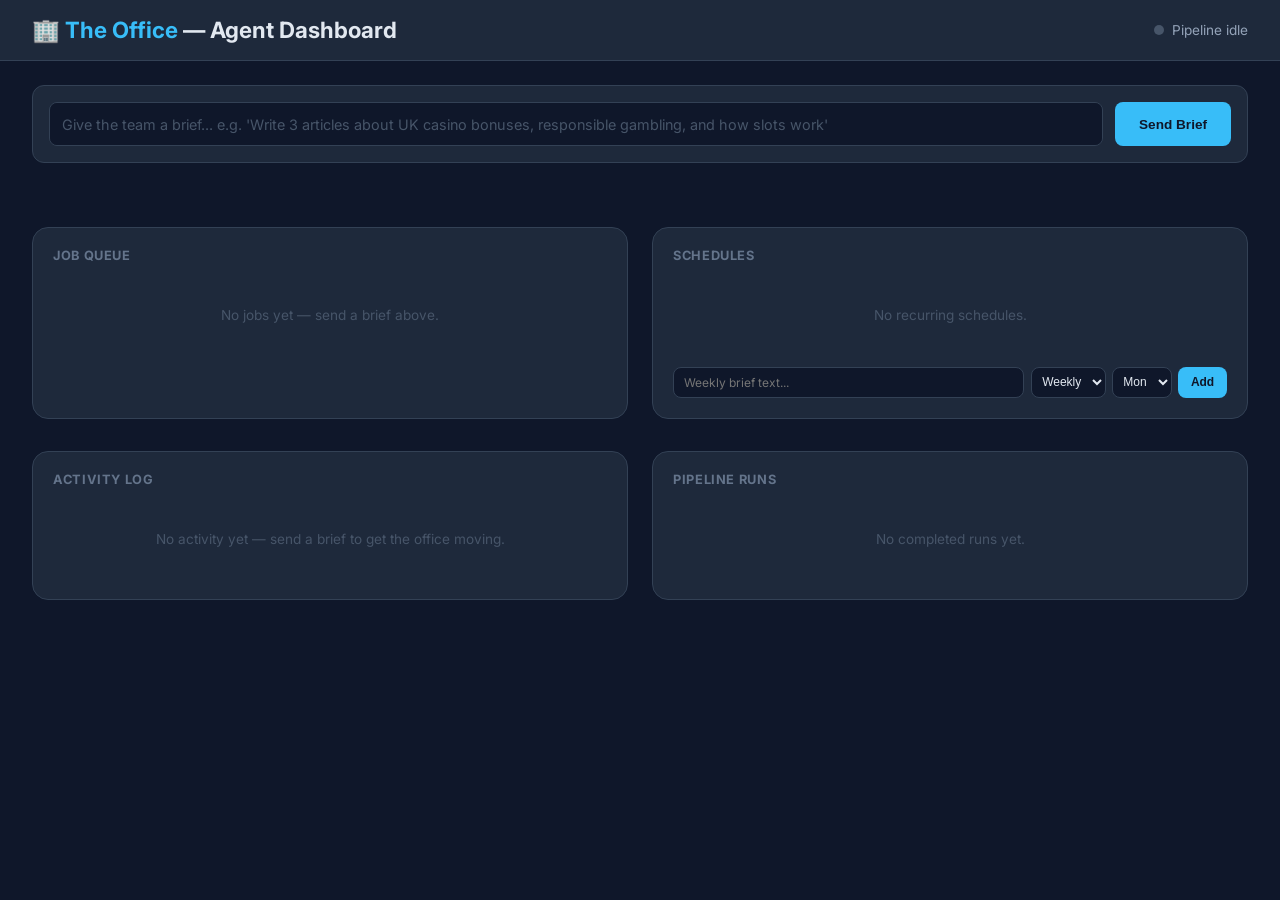
==== commit 8bf16727: "Job queue, dashboard-triggered pipeline, scheduled content - SQLite job queue with priority ordering" ====
--- a/dashboard/templates/office.html
+++ b/dashboard/templates/office.html
@@ -305,9 +305,107 @@
     .activity-log { max-height: 300px; overflow-y: auto; }
     .empty-state { color: #475569; font-size: 0.85rem; text-align: center; padding: 2rem; }
 
+    /* Messenger bubbles */
+    .messenger-bar {
+      position: fixed; bottom: 0; right: 2rem;
+      display: flex; gap: 0.5rem; align-items: flex-end;
+      z-index: 90;
+    }
+    .thread-bubble {
+      width: 320px; background: #1e293b;
+      border: 1px solid #334155; border-bottom: none;
+      border-radius: 12px 12px 0 0;
+      box-shadow: 0 -4px 20px rgba(0,0,0,0.3);
+      display: flex; flex-direction: column;
+      transition: all 0.3s ease;
+    }
+    .thread-bubble.minimized {
+      width: 240px; cursor: pointer;
+    }
+    .thread-bubble.minimized .thread-body,
+    .thread-bubble.minimized .thread-input-bar { display: none; }
+    .thread-header {
+      display: flex; justify-content: space-between; align-items: center;
+      padding: 0.6rem 0.75rem;
+      border-bottom: 1px solid #334155;
+      cursor: pointer; user-select: none;
+    }
+    .thread-header-left {
+      display: flex; align-items: center; gap: 0.5rem;
+    }
+    .thread-header-avatars {
+      display: flex;
+    }
+    .thread-header-avatars span {
+      font-size: 1rem; margin-right: -4px;
+    }
+    .thread-header-title {
+      font-size: 0.75rem; font-weight: 600; color: #e2e8f0;
+    }
+    .thread-header-topic {
+      font-size: 0.65rem; color: #64748b;
+      overflow: hidden; text-overflow: ellipsis; white-space: nowrap;
+      max-width: 140px;
+    }
+    .thread-header-close {
+      background: none; border: none; color: #64748b;
+      font-size: 1rem; cursor: pointer; padding: 0 0.25rem;
+    }
+    .thread-header-close:hover { color: #e2e8f0; }
+    .thread-needs-founder .thread-header {
+      background: #7f1d1d; border-color: #991b1b;
+    }
+    .thread-needs-founder .thread-header-title { color: #fca5a5; }
+    .thread-badge {
+      background: #ef4444; color: white;
+      font-size: 0.55rem; font-weight: 700;
+      padding: 0.1rem 0.35rem; border-radius: 9999px;
+      animation: pulse 1.5s infinite;
+    }
+    .thread-body {
+      max-height: 250px; overflow-y: auto;
+      padding: 0.5rem;
+    }
+    .thread-msg {
+      display: flex; gap: 0.4rem; margin-bottom: 0.4rem;
+      animation: msgIn 0.2s ease;
+    }
+    .thread-msg-avatar { font-size: 0.9rem; flex-shrink: 0; margin-top: 0.1rem; }
+    .thread-msg-content {
+      background: #334155; border-radius: 8px;
+      padding: 0.35rem 0.6rem; font-size: 0.78rem;
+      line-height: 1.4; color: #cbd5e1; max-width: 240px;
+    }
+    .thread-msg.founder .thread-msg-content {
+      background: #1e3a5f; color: #bae6fd;
+    }
+    .thread-msg-name {
+      font-size: 0.6rem; font-weight: 600; color: #64748b;
+      margin-bottom: 0.1rem;
+    }
+    .thread-input-bar {
+      display: flex; gap: 0.4rem;
+      padding: 0.5rem; border-top: 1px solid #334155;
+    }
+    .thread-input {
+      flex: 1; background: #0f172a; border: 1px solid #334155;
+      border-radius: 16px; color: #e2e8f0;
+      padding: 0.4rem 0.75rem; font-family: inherit; font-size: 0.78rem;
+    }
+    .thread-input:focus { outline: none; border-color: #38bdf8; }
+    .thread-input::placeholder { color: #475569; }
+    .thread-send {
+      background: #38bdf8; color: #0f172a; border: none;
+      border-radius: 16px; padding: 0.4rem 0.75rem;
+      font-weight: 600; font-size: 0.75rem; cursor: pointer;
+    }
+    .thread-send:hover { background: #7dd3fc; }
+
     @media (max-width: 900px) {
       .office-floor { grid-template-columns: repeat(3, 1fr); }
       .bottom-panel { grid-template-columns: 1fr; }
+      .messenger-bar { right: 0.5rem; }
+      .thread-bubble { width: 280px; }
     }
     @media (max-width: 600px) { .office-floor { grid-template-columns: repeat(2, 1fr); } }
   </style>
@@ -336,6 +434,36 @@
   <div class="modal" id="modal" onclick="event.stopPropagation()">
     <button class="modal-close" onclick="document.getElementById('modal-overlay').classList.remove('open')">&times;</button>
     <div id="modal-content"></div>
+  </div>
+</div>
+
+<!-- Messenger bubbles -->
+<div class="messenger-bar" id="messenger-bar"></div>
+
+<div class="bottom-panel">
+  <div class="panel">
+    <h2>Job Queue <span id="queue-stats" style="float:right;font-size:0.7rem;color:#94a3b8"></span></h2>
+    <div id="queue-list">
+      <div class="empty-state">No jobs yet — send a brief above.</div>
+    </div>
+  </div>
+  <div class="panel">
+    <h2>Schedules</h2>
+    <div id="schedule-list">
+      <div class="empty-state">No recurring schedules.</div>
+    </div>
+    <form class="schedule-form" onsubmit="return addSchedule(event)" style="margin-top:0.75rem;display:flex;gap:0.4rem">
+      <input type="text" id="sched-brief" placeholder="Weekly brief text..." style="flex:1;background:#0f172a;border:1px solid #334155;border-radius:8px;color:#e2e8f0;padding:0.4rem 0.6rem;font-size:0.75rem;font-family:inherit">
+      <select id="sched-freq" style="background:#0f172a;border:1px solid #334155;border-radius:8px;color:#e2e8f0;padding:0.4rem;font-size:0.75rem">
+        <option value="weekly">Weekly</option>
+        <option value="daily">Daily</option>
+      </select>
+      <select id="sched-day" style="background:#0f172a;border:1px solid #334155;border-radius:8px;color:#e2e8f0;padding:0.4rem;font-size:0.75rem">
+        <option value="monday">Mon</option><option value="tuesday">Tue</option><option value="wednesday">Wed</option>
+        <option value="thursday">Thu</option><option value="friday">Fri</option>
+      </select>
+      <button type="submit" style="background:#38bdf8;color:#0f172a;border:none;border-radius:8px;padding:0.4rem 0.8rem;font-weight:600;font-size:0.75rem;cursor:pointer">Add</button>
+    </form>
   </div>
 </div>
 
@@ -414,6 +542,7 @@
     </div>
     <div class="modal-section">
       <h3>Thought process ${thoughts.length ? `(${thoughts.length})` : ''}</h3>
+      <div class="thoughts-container">
       ${thoughts.length
         ? thoughts.map((t, i) => `
           <div class="thought-entry ${i === 0 ? 'latest' : ''}">
@@ -423,6 +552,7 @@
         `).join('')
         : '<div class="empty-state" style="padding:1rem">No thoughts yet — waiting for work.</div>'
       }
+      </div>
     </div>
   `;
   document.getElementById('modal-overlay').classList.add('open');
@@ -497,14 +627,30 @@
     renderLog(currentState.activity_log);
     renderRuns(currentState.runs);
     updatePipelineStatus(currentState);
-    // Auto-refresh modal if open
+    // Update modal status/thoughts without re-rendering (preserves chat input)
     const overlay = document.getElementById('modal-overlay');
     if (overlay.classList.contains('open')) {
       const mc = document.getElementById('modal-content');
       const nameEl = mc.querySelector('.modal-name');
       if (nameEl) {
         const openAgent = AGENTS_ORDER.find(k => currentState.agents[k]?.name === nameEl.textContent);
-        if (openAgent) openModal(openAgent, currentState.agents);
+        if (openAgent) {
+          const a = currentState.agents[openAgent];
+          // Update status badge
+          const statusEl = mc.querySelector('.modal-status');
+          if (statusEl) { statusEl.className = `modal-status ${a.status}`; statusEl.textContent = a.status; }
+          // Update speech
+          const speechEl = mc.querySelector('.modal-speech');
+          if (speechEl) speechEl.textContent = a.speech;
+          // Update thoughts without touching chat
+          const thoughtsSection = mc.querySelector('.thoughts-container');
+          if (thoughtsSection) {
+            const thoughts = a.thoughts || [];
+            thoughtsSection.innerHTML = thoughts.length
+              ? thoughts.map((t, i) => `<div class="thought-entry ${i === 0 ? 'latest' : ''}"><span class="thought-time">${t.time}</span>${t.text}</div>`).join('')
+              : '<div class="empty-state" style="padding:1rem">No thoughts yet — waiting for work.</div>';
+          }
+        }
       }
     }
   } catch (e) {}
@@ -589,23 +735,215 @@
   return false;
 }
 
-function submitBrief(e) {
+async function submitBrief(e) {
   e.preventDefault();
   const input = document.getElementById('brief-input');
+  const btn = document.getElementById('brief-btn');
   const brief = input.value.trim();
   if (!brief) return false;
-  fetch('/api/update', {
+
+  btn.disabled = true;
+  btn.textContent = 'Sending...';
+  input.disabled = true;
+
+  try {
+    const res = await fetch('/api/brief', {
+      method: 'POST',
+      headers: {'Content-Type': 'application/json'},
+      body: JSON.stringify({ brief: brief })
+    });
+    const data = await res.json();
+    if (data.error) {
+      alert('Error: ' + data.error);
+    } else {
+      input.value = '';
+    }
+  } catch (err) {
+    alert('Failed to submit brief');
+  }
+
+  input.disabled = false;
+  btn.disabled = false;
+  btn.textContent = 'Send Brief';
+  return false;
+}
+
+// Queue & Schedules
+async function pollQueue() {
+  try {
+    const res = await fetch('/api/queue');
+    const data = await res.json();
+    const stats = data.stats || {};
+    document.getElementById('queue-stats').textContent =
+      `${stats.queued || 0} queued · ${stats.running || 0} running · ${stats.published || 0} published`;
+
+    const el = document.getElementById('queue-list');
+    const jobs = data.jobs || [];
+    if (!jobs.length) {
+      el.innerHTML = '<div class="empty-state">No jobs yet — send a brief above.</div>';
+    } else {
+      el.innerHTML = jobs.slice(0, 10).map(j => `
+        <div class="run-entry">
+          <span class="run-topic">${j.topic}</span>
+          <span class="run-jobs">${j.content_type}</span>
+          <span class="run-status ${j.status}">${j.status}</span>
+        </div>
+      `).join('');
+    }
+  } catch (e) {}
+}
+
+async function pollSchedules() {
+  try {
+    const res = await fetch('/api/schedules');
+    const scheds = await res.json();
+    const el = document.getElementById('schedule-list');
+    if (!scheds.length) {
+      el.innerHTML = '<div class="empty-state">No recurring schedules.</div>';
+    } else {
+      el.innerHTML = scheds.map(s => `
+        <div class="run-entry">
+          <span class="run-topic">${s.brief.substring(0, 50)}${s.brief.length > 50 ? '...' : ''}</span>
+          <span class="run-jobs">${s.frequency} · ${s.day || ''}</span>
+          <button onclick="deleteSchedule(${s.id})" style="background:none;border:none;color:#64748b;cursor:pointer;font-size:0.7rem">✕</button>
+        </div>
+      `).join('');
+    }
+  } catch (e) {}
+}
+
+async function addSchedule(e) {
+  e.preventDefault();
+  const brief = document.getElementById('sched-brief').value.trim();
+  if (!brief) return false;
+  await fetch('/api/schedules', {
     method: 'POST',
     headers: {'Content-Type': 'application/json'},
     body: JSON.stringify({
-      pipeline_running: true, current_topic: brief,
-      agent: 'manager_agent', status: 'working',
-      speech: 'New brief received! Reading...',
-      log: 'Brief submitted: ' + brief,
+      brief: brief,
+      frequency: document.getElementById('sched-freq').value,
+      day: document.getElementById('sched-day').value,
     })
   });
+  document.getElementById('sched-brief').value = '';
+  pollSchedules();
+  return false;
+}
+
+async function deleteSchedule(id) {
+  await fetch(`/api/schedules/${id}`, { method: 'DELETE' });
+  pollSchedules();
+}
+
+// Thread management
+let openThreads = {};  // { threadId: { minimized: bool } }
+let knownThreadIds = new Set();
+
+function renderThreadBubble(thread) {
+  const id = thread.id;
+  const isMinimized = openThreads[id]?.minimized ?? true;
+  const participants = thread.participants || [];
+  const emojis = participants.map(p => currentState.agents?.[p]?.emoji || '💬');
+  const names = participants.map(p => currentState.agents?.[p]?.name || p);
+  const needsFounder = thread.needs_founder;
+
+  let html = `<div class="thread-bubble ${isMinimized ? 'minimized' : ''} ${needsFounder ? 'thread-needs-founder' : ''}" id="thread-${id}">`;
+  html += `<div class="thread-header" onclick="toggleThread('${id}')">
+    <div class="thread-header-left">
+      <div class="thread-header-avatars">${emojis.map(e => `<span>${e}</span>`).join('')}</div>
+      <div>
+        <div class="thread-header-title">${names.join(' & ')}${needsFounder ? ' <span class="thread-badge">needs you</span>' : ''}</div>
+        <div class="thread-header-topic">${thread.topic || ''}</div>
+      </div>
+    </div>
+    <button class="thread-header-close" onclick="event.stopPropagation(); closeThread('${id}')">&times;</button>
+  </div>`;
+
+  html += `<div class="thread-body" id="thread-body-${id}">`;
+  (thread.messages || []).forEach(m => {
+    const isFounder = m.is_founder;
+    html += `<div class="thread-msg ${isFounder ? 'founder' : ''}">
+      <span class="thread-msg-avatar">${m.emoji || '👤'}</span>
+      <div class="thread-msg-content">
+        <div class="thread-msg-name">${m.name} · ${m.time || ''}</div>
+        ${m.text}
+      </div>
+    </div>`;
+  });
+  html += `</div>`;
+
+  html += `<div class="thread-input-bar">
+    <input type="text" class="thread-input" id="thread-input-${id}" placeholder="Jump in..." onkeydown="if(event.key==='Enter')sendThreadReply('${id}')">
+    <button class="thread-send" onclick="sendThreadReply('${id}')">Send</button>
+  </div>`;
+
+  html += `</div>`;
+  return html;
+}
+
+function toggleThread(id) {
+  if (!openThreads[id]) openThreads[id] = { minimized: true };
+  openThreads[id].minimized = !openThreads[id].minimized;
+  renderThreads();
+}
+
+function closeThread(id) {
+  delete openThreads[id];
+  renderThreads();
+}
+
+async function sendThreadReply(threadId) {
+  const input = document.getElementById(`thread-input-${threadId}`);
+  const msg = input.value.trim();
+  if (!msg) return;
   input.value = '';
-  return false;
+  input.disabled = true;
+
+  try {
+    const res = await fetch(`/api/threads/${threadId}/reply`, {
+      method: 'POST',
+      headers: {'Content-Type': 'application/json'},
+      body: JSON.stringify({ message: msg })
+    });
+    await pollThreads();
+  } catch (e) {}
+  input.disabled = false;
+  input.focus();
+}
+
+function renderThreads() {
+  const bar = document.getElementById('messenger-bar');
+  bar.innerHTML = '';
+  for (const [id, state] of Object.entries(openThreads)) {
+    const thread = cachedThreads.find(t => t.id === id);
+    if (thread) bar.innerHTML += renderThreadBubble(thread);
+  }
+  // Scroll thread bodies to bottom
+  for (const id of Object.keys(openThreads)) {
+    const body = document.getElementById(`thread-body-${id}`);
+    if (body) body.scrollTop = body.scrollHeight;
+  }
+}
+
+let cachedThreads = [];
+
+async function pollThreads() {
+  try {
+    const res = await fetch('/api/threads');
+    cachedThreads = await res.json();
+    // Auto-open new threads
+    cachedThreads.forEach(t => {
+      if (!knownThreadIds.has(t.id)) {
+        knownThreadIds.add(t.id);
+        openThreads[t.id] = { minimized: false };
+      }
+      // Update existing open threads
+      if (openThreads[t.id]) {
+        // re-render to show new messages
+      }
+    });
+    renderThreads();
+  } catch (e) {}
 }
 
 currentState = {{ state | tojson }};
@@ -614,6 +952,11 @@
 renderRuns(currentState.runs);
 updatePipelineStatus(currentState);
 setInterval(poll, 1500);
+setInterval(pollThreads, 2000);
+setInterval(pollQueue, 3000);
+setInterval(pollSchedules, 10000);
+pollQueue();
+pollSchedules();
 </script>
 </body>
 </html>
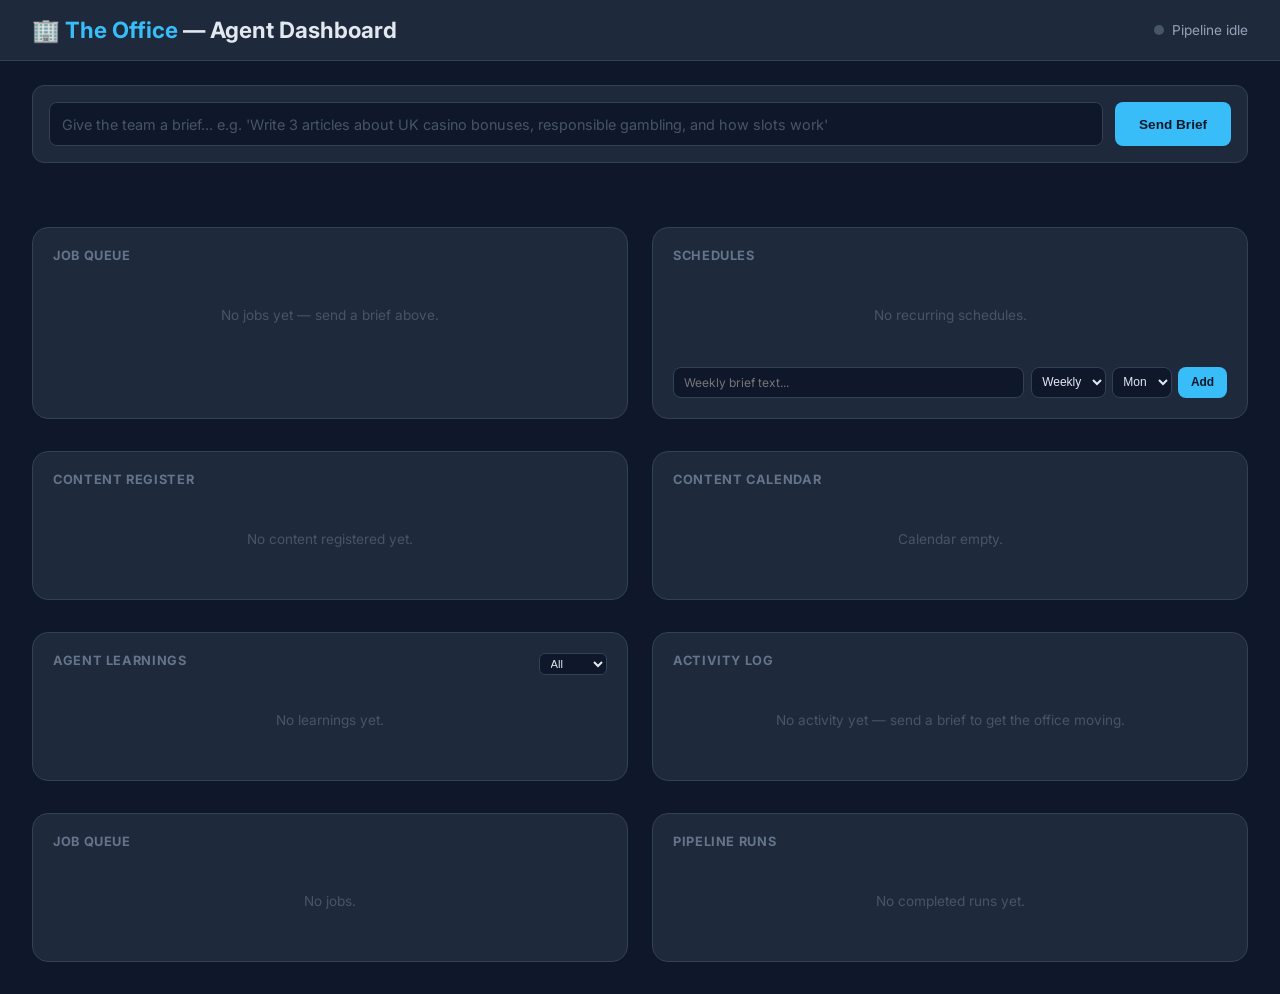
==== commit 68156b32: "State foundation: content register, agent learnings, content calendar, pipeline steps - 4 new SQLite" ====
--- a/dashboard/templates/office.html
+++ b/dashboard/templates/office.html
@@ -469,10 +469,38 @@
 
 <div class="bottom-panel">
   <div class="panel">
+    <h2>Content Register</h2>
+    <div id="content-register" style="max-height:250px;overflow-y:auto">
+      <div class="empty-state">No content registered yet.</div>
+    </div>
+  </div>
+  <div class="panel">
+    <h2>Content Calendar</h2>
+    <div id="content-calendar" style="max-height:250px;overflow-y:auto">
+      <div class="empty-state">Calendar empty.</div>
+    </div>
+  </div>
+</div>
+
+<div class="bottom-panel">
+  <div class="panel">
+    <h2>Agent Learnings <select id="learning-filter" onchange="pollLearnings()" style="float:right;background:#0f172a;border:1px solid #334155;border-radius:6px;color:#e2e8f0;padding:0.2rem 0.4rem;font-size:0.7rem"><option value="">All</option><option value="emma">Emma</option><option value="clara">Clara</option><option value="will">Will</option><option value="sarah">Sarah</option><option value="sam">Sam</option></select></h2>
+    <div id="learnings-list" style="max-height:250px;overflow-y:auto">
+      <div class="empty-state">No learnings yet.</div>
+    </div>
+  </div>
+  <div class="panel">
     <h2>Activity Log</h2>
     <div class="activity-log" id="activity-log">
       <div class="empty-state">No activity yet — send a brief to get the office moving.</div>
     </div>
+  </div>
+</div>
+
+<div class="bottom-panel">
+  <div class="panel">
+    <h2>Job Queue <span id="queue-stats" style="float:right;font-size:0.7rem;color:#94a3b8"></span></h2>
+    <div id="queue-list"><div class="empty-state">No jobs.</div></div>
   </div>
   <div class="panel">
     <h2>Pipeline Runs</h2>
@@ -768,6 +796,56 @@
   return false;
 }
 
+// Content Register & Calendar
+async function pollContentRegister() {
+  try {
+    const res = await fetch('/api/content-register?site=site-a');
+    const data = await res.json();
+    const el = document.getElementById('content-register');
+    if (!data.length) { el.innerHTML = '<div class="empty-state">No content registered yet.</div>'; return; }
+    el.innerHTML = data.map(c => `
+      <div class="run-entry">
+        <span class="run-topic">${c.keyword}</span>
+        <span class="run-jobs">${c.content_type}</span>
+        <span class="run-status ${c.status}">${c.status}</span>
+      </div>
+    `).join('');
+  } catch(e) {}
+}
+
+async function pollCalendar() {
+  try {
+    const res = await fetch('/api/content-calendar?site=site-a');
+    const data = await res.json();
+    const el = document.getElementById('content-calendar');
+    if (!data.length) { el.innerHTML = '<div class="empty-state">Calendar empty.</div>'; return; }
+    el.innerHTML = data.map(c => `
+      <div class="run-entry">
+        <span class="run-topic">${c.keyword}</span>
+        <span class="run-jobs">${c.planned_date || 'unscheduled'} · ${c.priority}</span>
+        <span class="run-status ${c.status}">${c.status}</span>
+      </div>
+    `).join('');
+  } catch(e) {}
+}
+
+async function pollLearnings() {
+  try {
+    const agent = document.getElementById('learning-filter')?.value || '';
+    const res = await fetch('/api/learnings' + (agent ? '?agent=' + agent : ''));
+    const data = await res.json();
+    const el = document.getElementById('learnings-list');
+    if (!data.length) { el.innerHTML = '<div class="empty-state">No learnings yet.</div>'; return; }
+    el.innerHTML = data.slice(0, 20).map(l => `
+      <div class="log-entry">
+        <span class="log-agent">${l.agent_name}</span>
+        <span class="run-status ${l.learning_type === 'compliance_flag' ? 'failed' : l.learning_type === 'founder_feedback' ? 'completed' : ''}" style="font-size:0.6rem">${l.learning_type}</span>
+        <span class="log-message">${l.description.substring(0, 80)}</span>
+      </div>
+    `).join('');
+  } catch(e) {}
+}
+
 // Queue & Schedules
 async function pollQueue() {
   try {
@@ -911,18 +989,54 @@
   input.focus();
 }
 
+let threadMessageCounts = {};
+
 function renderThreads() {
   const bar = document.getElementById('messenger-bar');
-  bar.innerHTML = '';
+
   for (const [id, state] of Object.entries(openThreads)) {
     const thread = cachedThreads.find(t => t.id === id);
-    if (thread) bar.innerHTML += renderThreadBubble(thread);
+    if (!thread) continue;
+
+    const msgCount = thread.messages?.length || 0;
+    const prevCount = threadMessageCounts[id] || 0;
+    const existing = document.getElementById(`thread-${id}`);
+
+    if (!existing) {
+      // New bubble — render it
+      bar.insertAdjacentHTML('beforeend', renderThreadBubble(thread));
+      threadMessageCounts[id] = msgCount;
+      const body = document.getElementById(`thread-body-${id}`);
+      if (body) body.scrollTop = body.scrollHeight;
+    } else if (msgCount > prevCount) {
+      // New messages — append only the new ones to the body
+      const body = document.getElementById(`thread-body-${id}`);
+      if (body) {
+        const newMsgs = thread.messages.slice(prevCount);
+        newMsgs.forEach(m => {
+          const isFounder = m.is_founder;
+          body.insertAdjacentHTML('beforeend', `
+            <div class="thread-msg ${isFounder ? 'founder' : ''}">
+              <span class="thread-msg-avatar">${m.emoji || '👤'}</span>
+              <div class="thread-msg-content">
+                <div class="thread-msg-name">${m.name} · ${m.time || ''}</div>
+                ${m.text}
+              </div>
+            </div>
+          `);
+        });
+        body.scrollTop = body.scrollHeight;
+      }
+      threadMessageCounts[id] = msgCount;
+    }
+    // Otherwise — no changes, don't touch the DOM
   }
-  // Scroll thread bodies to bottom
-  for (const id of Object.keys(openThreads)) {
-    const body = document.getElementById(`thread-body-${id}`);
-    if (body) body.scrollTop = body.scrollHeight;
-  }
+
+  // Remove closed threads from DOM
+  bar.querySelectorAll('.thread-bubble').forEach(el => {
+    const id = el.id.replace('thread-', '');
+    if (!openThreads[id]) el.remove();
+  });
 }
 
 let cachedThreads = [];
@@ -930,18 +1044,38 @@
 async function pollThreads() {
   try {
     const res = await fetch('/api/threads');
-    cachedThreads = await res.json();
+    const activeThreads = await res.json();
+
+    // Merge active threads into cache (don't remove resolved ones we're still showing)
+    activeThreads.forEach(t => {
+      const idx = cachedThreads.findIndex(c => c.id === t.id);
+      if (idx >= 0) cachedThreads[idx] = t;
+      else cachedThreads.push(t);
+    });
+
     // Auto-open new threads
-    cachedThreads.forEach(t => {
+    activeThreads.forEach(t => {
       if (!knownThreadIds.has(t.id)) {
         knownThreadIds.add(t.id);
         openThreads[t.id] = { minimized: false };
       }
-      // Update existing open threads
-      if (openThreads[t.id]) {
-        // re-render to show new messages
+    });
+
+    // Refresh data for any open threads (including resolved ones still open)
+    for (const id of Object.keys(openThreads)) {
+      if (!cachedThreads.find(t => t.id === id)) {
+        try {
+          const r = await fetch(`/api/threads/${id}`);
+          if (r.ok) {
+            const thread = await r.json();
+            const idx = cachedThreads.findIndex(c => c.id === id);
+            if (idx >= 0) cachedThreads[idx] = thread;
+            else cachedThreads.push(thread);
+          }
+        } catch (e) {}
       }
-    });
+    }
+
     renderThreads();
   } catch (e) {}
 }
@@ -957,6 +1091,12 @@
 setInterval(pollSchedules, 10000);
 pollQueue();
 pollSchedules();
+pollContentRegister();
+pollCalendar();
+pollLearnings();
+setInterval(pollContentRegister, 5000);
+setInterval(pollCalendar, 5000);
+setInterval(pollLearnings, 10000);
 </script>
 </body>
 </html>
